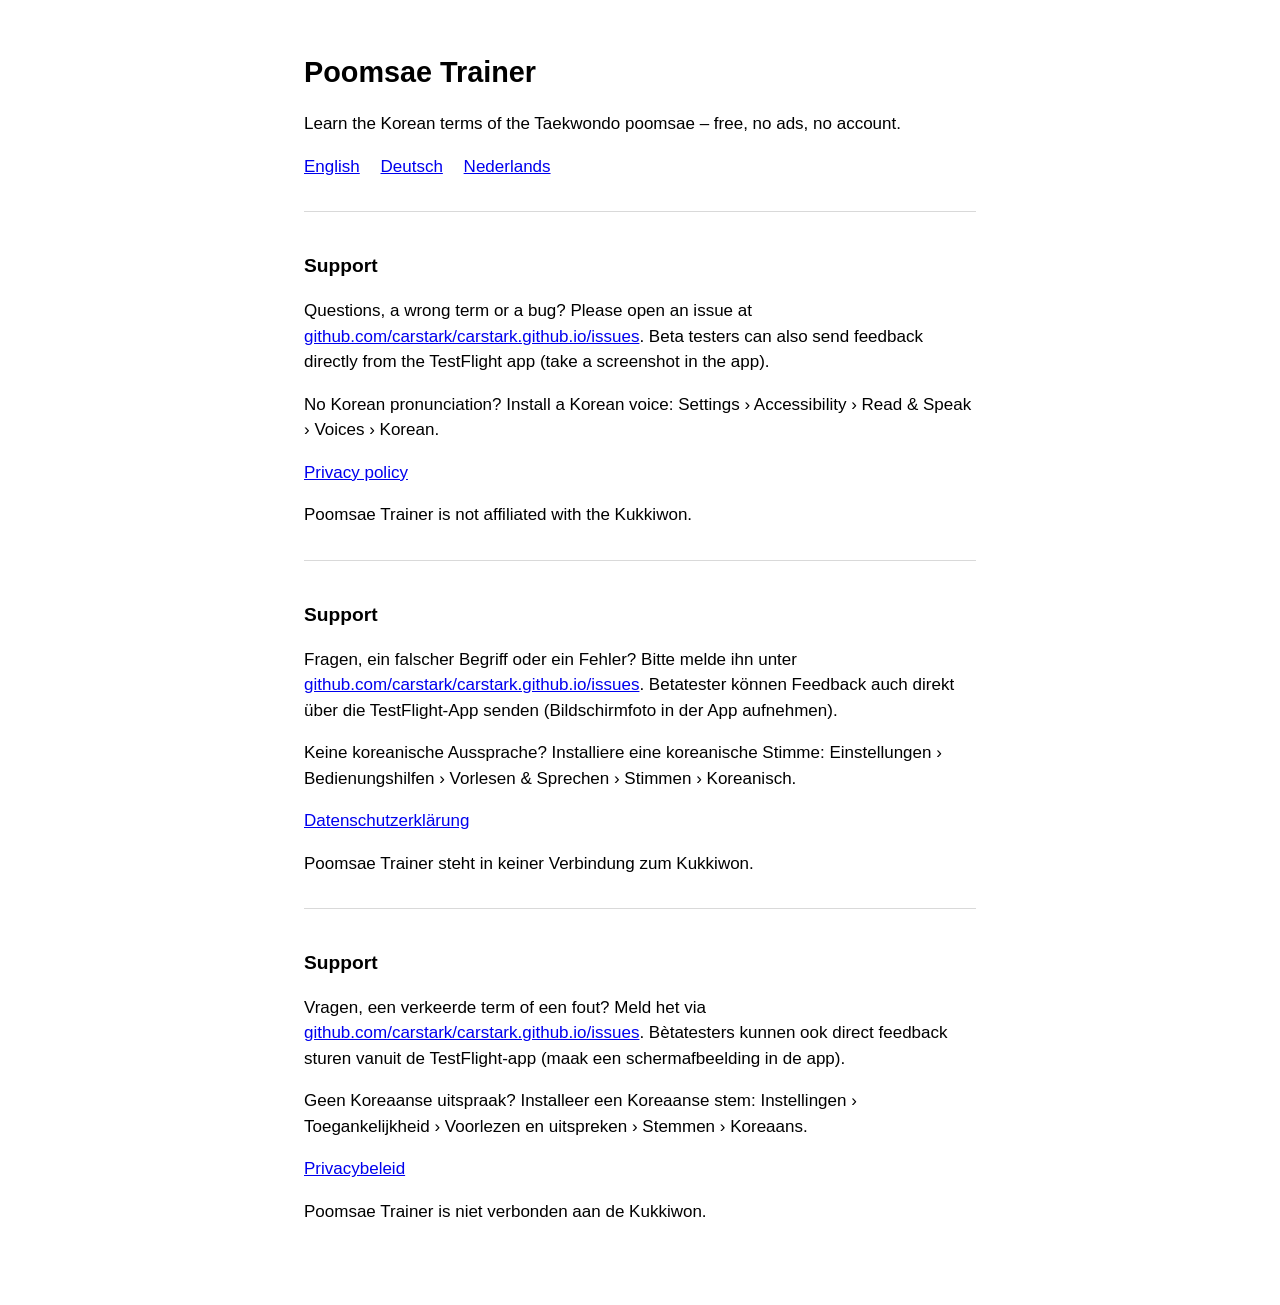
==== poomsaetrainer/index.html @ edad0380 "Add files via upload" ====
<!DOCTYPE html>
<html lang="en">
<head>
    <meta charset="utf-8">
    <meta name="viewport" content="width=device-width, initial-scale=1">
    <title>Poomsae Trainer – Support</title>
    <link rel="stylesheet" href="style.css">
</head>
<body>
    <h1>Poomsae Trainer</h1>
    <p>Learn the Korean terms of the Taekwondo poomsae – free, no ads, no account.</p>
    <nav><a href="#en">English</a> <a href="#de">Deutsch</a> <a href="#nl">Nederlands</a></nav>

    <section id="en" lang="en">
        <h2>Support</h2>
        <p>Questions, a wrong term or a bug? Please open an issue at
            <a href="https://github.com/carstark/carstark.github.io/issues">github.com/carstark/carstark.github.io/issues</a>.
            Beta testers can also send feedback directly from the TestFlight app (take a screenshot in the app).</p>
        <p>No Korean pronunciation? Install a Korean voice: Settings › Accessibility › Read &amp; Speak › Voices › Korean.</p>
        <p><a href="privacy.html">Privacy policy</a></p>
        <p>Poomsae Trainer is not affiliated with the Kukkiwon.</p>
    </section>

    <section id="de" lang="de">
        <h2>Support</h2>
        <p>Fragen, ein falscher Begriff oder ein Fehler? Bitte melde ihn unter
            <a href="https://github.com/carstark/carstark.github.io/issues">github.com/carstark/carstark.github.io/issues</a>.
            Betatester können Feedback auch direkt über die TestFlight-App senden (Bildschirmfoto in der App aufnehmen).</p>
        <p>Keine koreanische Aussprache? Installiere eine koreanische Stimme: Einstellungen › Bedienungshilfen › Vorlesen &amp; Sprechen › Stimmen › Koreanisch.</p>
        <p><a href="privacy-de.html">Datenschutzerklärung</a></p>
        <p>Poomsae Trainer steht in keiner Verbindung zum Kukkiwon.</p>
    </section>

    <section id="nl" lang="nl">
        <h2>Support</h2>
        <p>Vragen, een verkeerde term of een fout? Meld het via
            <a href="https://github.com/carstark/carstark.github.io/issues">github.com/carstark/carstark.github.io/issues</a>.
            Bètatesters kunnen ook direct feedback sturen vanuit de TestFlight-app (maak een schermafbeelding in de app).</p>
        <p>Geen Koreaanse uitspraak? Installeer een Koreaanse stem: Instellingen › Toegankelijkheid › Voorlezen en uitspreken › Stemmen › Koreaans.</p>
        <p><a href="privacy-nl.html">Privacybeleid</a></p>
        <p>Poomsae Trainer is niet verbonden aan de Kukkiwon.</p>
    </section>
</body>
</html>
---- poomsaetrainer/style.css ----
:root { color-scheme: light dark; }
body {
    font: 17px/1.5 -apple-system, BlinkMacSystemFont, "Segoe UI", Roboto, sans-serif;
    max-width: 42rem;
    margin: 0 auto;
    padding: 2rem 1.25rem 4rem;
}
h1 { font-size: 1.8rem; margin-bottom: 0.25rem; }
h2 { font-size: 1.2rem; margin-top: 2rem; }
nav { margin-bottom: 2rem; }
nav a { margin-right: 1rem; }
.updated { color: gray; font-size: 0.9rem; }
section { border-top: 1px solid rgba(128, 128, 128, 0.3); padding-top: 0.5rem; margin-top: 2rem; }
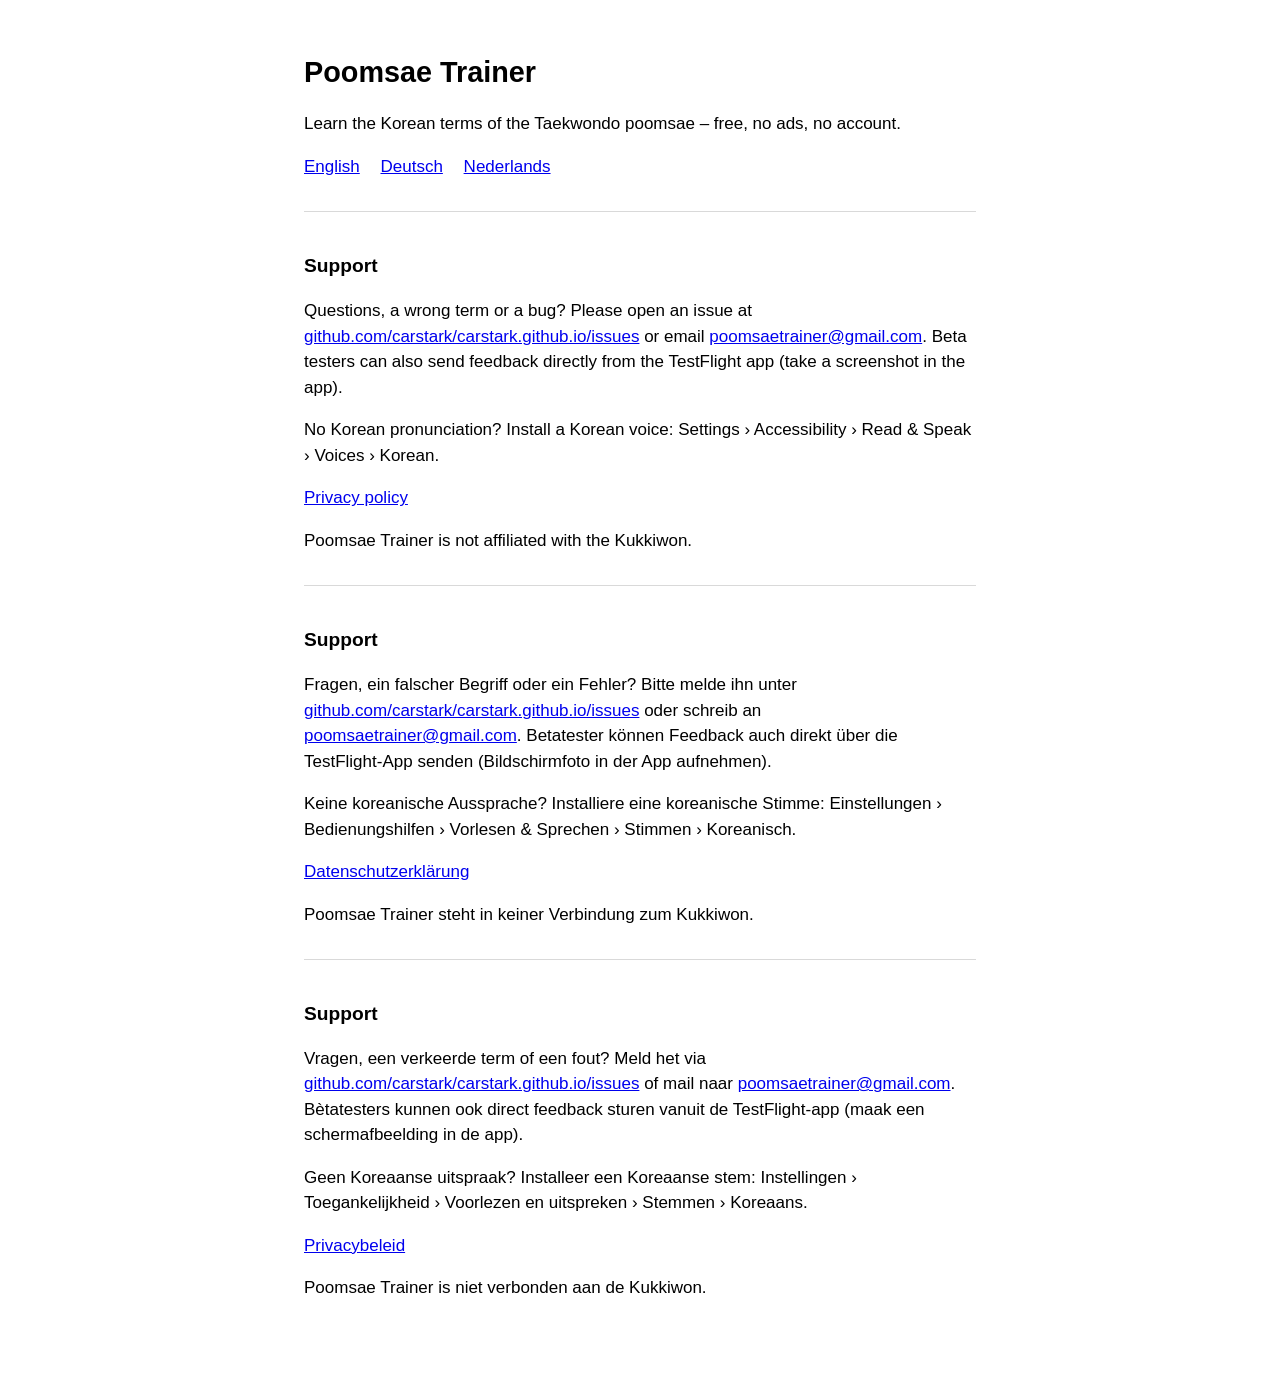
==== commit 0297b25d: "Add files via upload" ====
--- a/poomsaetrainer/index.html
+++ b/poomsaetrainer/index.html
@@ -14,7 +14,8 @@
     <section id="en" lang="en">
         <h2>Support</h2>
         <p>Questions, a wrong term or a bug? Please open an issue at
-            <a href="https://github.com/carstark/carstark.github.io/issues">github.com/carstark/carstark.github.io/issues</a>.
+            <a href="https://github.com/carstark/carstark.github.io/issues">github.com/carstark/carstark.github.io/issues</a>
+            or email <a href="mailto:poomsaetrainer@gmail.com">poomsaetrainer@gmail.com</a>.
             Beta testers can also send feedback directly from the TestFlight app (take a screenshot in the app).</p>
         <p>No Korean pronunciation? Install a Korean voice: Settings › Accessibility › Read &amp; Speak › Voices › Korean.</p>
         <p><a href="privacy.html">Privacy policy</a></p>
@@ -24,7 +25,8 @@
     <section id="de" lang="de">
         <h2>Support</h2>
         <p>Fragen, ein falscher Begriff oder ein Fehler? Bitte melde ihn unter
-            <a href="https://github.com/carstark/carstark.github.io/issues">github.com/carstark/carstark.github.io/issues</a>.
+            <a href="https://github.com/carstark/carstark.github.io/issues">github.com/carstark/carstark.github.io/issues</a>
+            oder schreib an <a href="mailto:poomsaetrainer@gmail.com">poomsaetrainer@gmail.com</a>.
             Betatester können Feedback auch direkt über die TestFlight-App senden (Bildschirmfoto in der App aufnehmen).</p>
         <p>Keine koreanische Aussprache? Installiere eine koreanische Stimme: Einstellungen › Bedienungshilfen › Vorlesen &amp; Sprechen › Stimmen › Koreanisch.</p>
         <p><a href="privacy-de.html">Datenschutzerklärung</a></p>
@@ -34,7 +36,8 @@
     <section id="nl" lang="nl">
         <h2>Support</h2>
         <p>Vragen, een verkeerde term of een fout? Meld het via
-            <a href="https://github.com/carstark/carstark.github.io/issues">github.com/carstark/carstark.github.io/issues</a>.
+            <a href="https://github.com/carstark/carstark.github.io/issues">github.com/carstark/carstark.github.io/issues</a>
+            of mail naar <a href="mailto:poomsaetrainer@gmail.com">poomsaetrainer@gmail.com</a>.
             Bètatesters kunnen ook direct feedback sturen vanuit de TestFlight-app (maak een schermafbeelding in de app).</p>
         <p>Geen Koreaanse uitspraak? Installeer een Koreaanse stem: Instellingen › Toegankelijkheid › Voorlezen en uitspreken › Stemmen › Koreaans.</p>
         <p><a href="privacy-nl.html">Privacybeleid</a></p>
